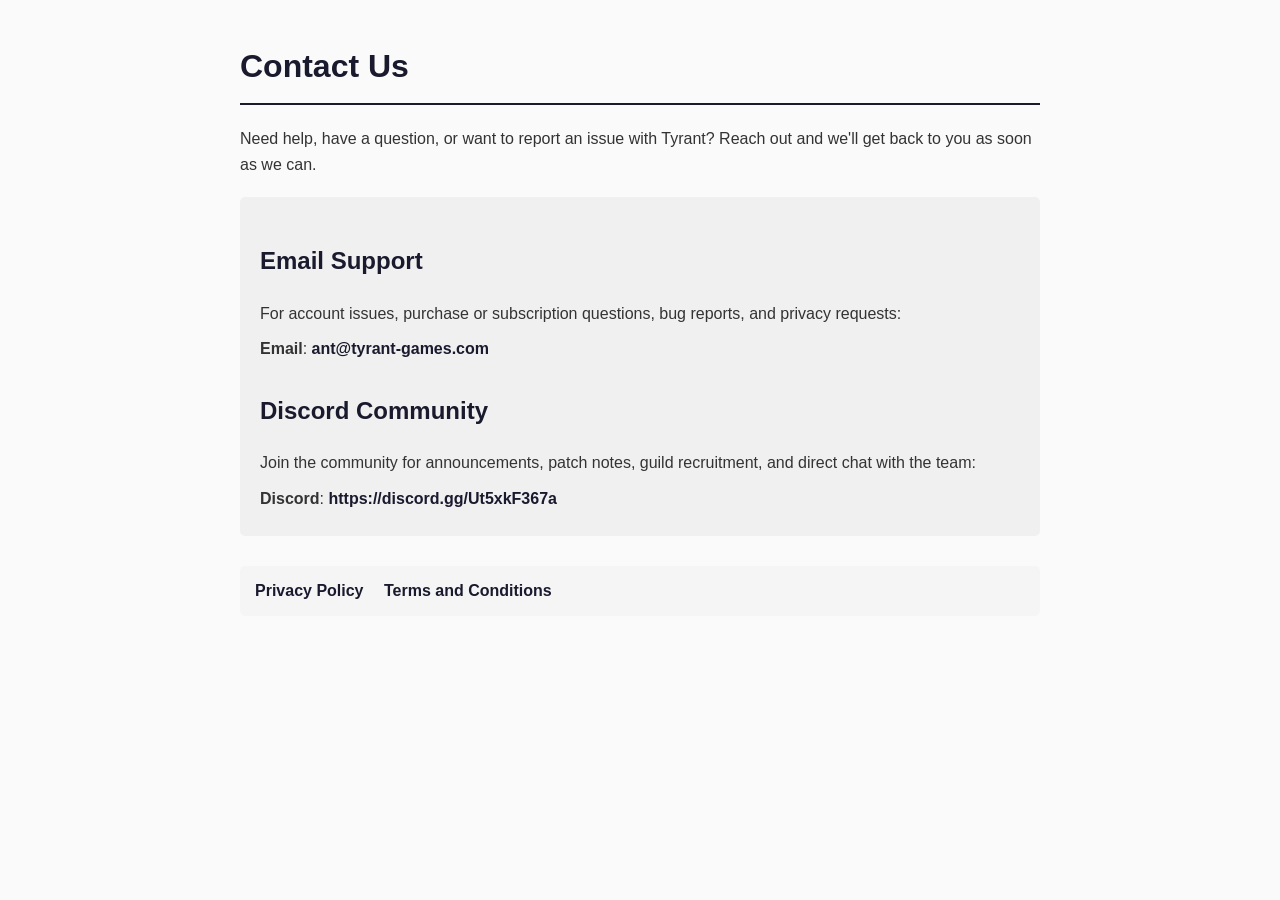
==== contact.html @ dd22e0a4 "Added contact page." ====
<!DOCTYPE html>
<html lang="en">
<head>
    <meta charset="UTF-8">
    <meta name="viewport" content="width=device-width, initial-scale=1.0">
    <title>Contact Us - Tyrant</title>
    <style>
        body {
            font-family: -apple-system, BlinkMacSystemFont, 'Segoe UI', Roboto, Oxygen, Ubuntu, sans-serif;
            line-height: 1.6;
            max-width: 800px;
            margin: 0 auto;
            padding: 20px;
            color: #333;
            background-color: #fafafa;
        }
        h1 {
            color: #1a1a2e;
            border-bottom: 2px solid #1a1a2e;
            padding-bottom: 10px;
        }
        h2 {
            color: #1a1a2e;
            margin-top: 30px;
        }
        .contact {
            background-color: #f0f0f0;
            padding: 15px 20px;
            border-radius: 5px;
            margin-top: 20px;
        }
        .contact p {
            margin: 10px 0;
        }
        .contact a {
            color: #1a1a2e;
            text-decoration: none;
            font-weight: 600;
        }
        .contact a:hover {
            text-decoration: underline;
        }
        .links {
            margin-top: 30px;
            padding: 12px 15px;
            background-color: #f5f5f5;
            border-radius: 5px;
        }
        .links a {
            color: #1a1a2e;
            text-decoration: none;
            font-weight: 600;
            margin-right: 16px;
        }
        .links a:hover {
            text-decoration: underline;
        }
    </style>
</head>
<body>
    <h1>Contact Us</h1>

    <p>Need help, have a question, or want to report an issue with Tyrant? Reach out and we'll get back to you as soon as we can.</p>

    <div class="contact">
        <h2>Email Support</h2>
        <p>For account issues, purchase or subscription questions, bug reports, and privacy requests:</p>
        <p><strong>Email</strong>: <a href="mailto:ant@tyrant-games.com">ant@tyrant-games.com</a></p>

        <h2>Discord Community</h2>
        <p>Join the community for announcements, patch notes, guild recruitment, and direct chat with the team:</p>
        <p><strong>Discord</strong>: <a href="https://discord.gg/Ut5xkF367a">https://discord.gg/Ut5xkF367a</a></p>
    </div>

    <div class="links">
        <a href="./privacy-policy.html">Privacy Policy</a>
        <a href="./terms.html">Terms and Conditions</a>
    </div>
</body>
</html>
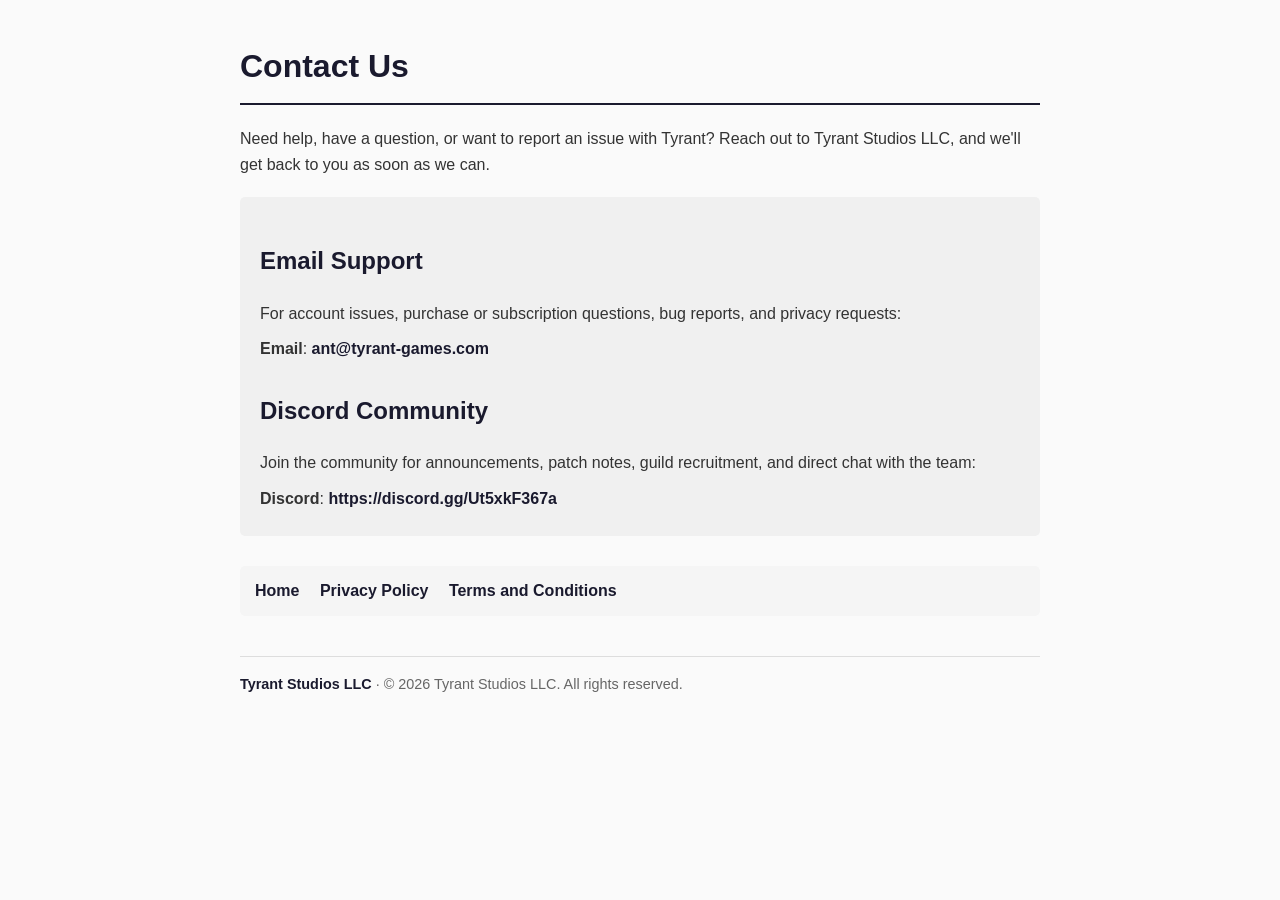
==== commit 07b02054: "Add Tyrant Studios LLC landing page and company info Turn the home page into a landing page for Tyra" ====
--- a/contact.html
+++ b/contact.html
@@ -3,7 +3,7 @@
 <head>
     <meta charset="UTF-8">
     <meta name="viewport" content="width=device-width, initial-scale=1.0">
-    <title>Contact Us - Tyrant</title>
+    <title>Contact Us - Tyrant Studios LLC</title>
     <style>
         body {
             font-family: -apple-system, BlinkMacSystemFont, 'Segoe UI', Roboto, Oxygen, Ubuntu, sans-serif;
@@ -55,12 +55,24 @@
         .links a:hover {
             text-decoration: underline;
         }
+        .site-footer {
+            margin-top: 40px;
+            padding-top: 16px;
+            border-top: 1px solid #ddd;
+            color: #666;
+            font-size: 0.9em;
+        }
+        .site-footer a {
+            color: #1a1a2e;
+            text-decoration: none;
+            font-weight: 600;
+        }
     </style>
 </head>
 <body>
     <h1>Contact Us</h1>
 
-    <p>Need help, have a question, or want to report an issue with Tyrant? Reach out and we'll get back to you as soon as we can.</p>
+    <p>Need help, have a question, or want to report an issue with Tyrant? Reach out to Tyrant Studios LLC, and we'll get back to you as soon as we can.</p>
 
     <div class="contact">
         <h2>Email Support</h2>
@@ -73,8 +85,12 @@
     </div>
 
     <div class="links">
+        <a href="./index.html">Home</a>
         <a href="./privacy-policy.html">Privacy Policy</a>
         <a href="./terms.html">Terms and Conditions</a>
     </div>
+    <footer class="site-footer">
+        <a href="./index.html">Tyrant Studios LLC</a> &middot; &copy; 2026 Tyrant Studios LLC. All rights reserved.
+    </footer>
 </body>
 </html>
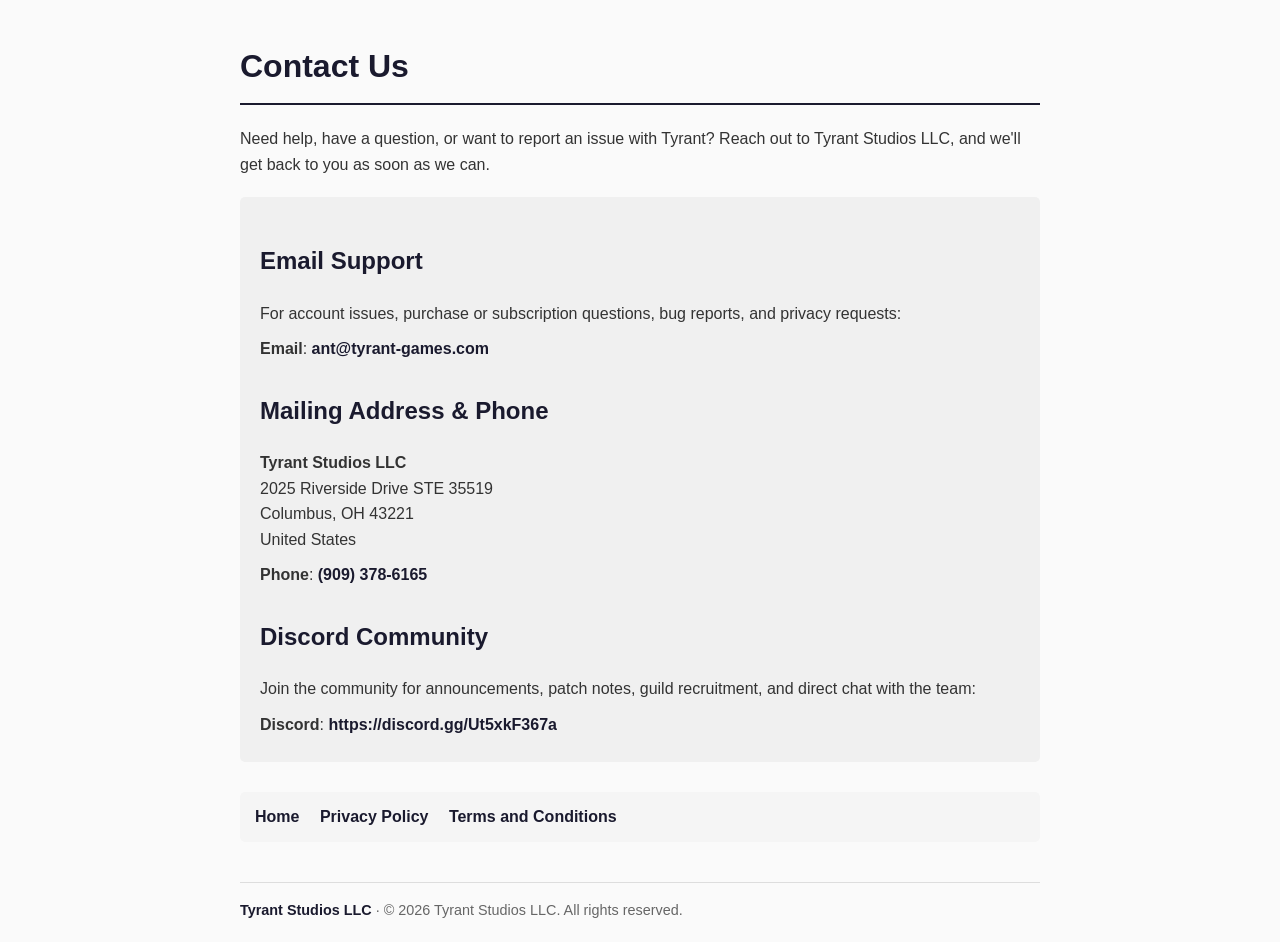
==== commit 2ec06e08: "Add Tyrant Studios LLC business address and phone number Co-Authored-By: Claude Opus 5.5 <noreply@an" ====
--- a/contact.html
+++ b/contact.html
@@ -79,6 +79,10 @@
         <p>For account issues, purchase or subscription questions, bug reports, and privacy requests:</p>
         <p><strong>Email</strong>: <a href="mailto:ant@tyrant-games.com">ant@tyrant-games.com</a></p>
 
+        <h2>Mailing Address &amp; Phone</h2>
+        <p><strong>Tyrant Studios LLC</strong><br>2025 Riverside Drive STE 35519<br>Columbus, OH 43221<br>United States</p>
+        <p><strong>Phone</strong>: <a href="tel:+19093786165">(909) 378-6165</a></p>
+
         <h2>Discord Community</h2>
         <p>Join the community for announcements, patch notes, guild recruitment, and direct chat with the team:</p>
         <p><strong>Discord</strong>: <a href="https://discord.gg/Ut5xkF367a">https://discord.gg/Ut5xkF367a</a></p>
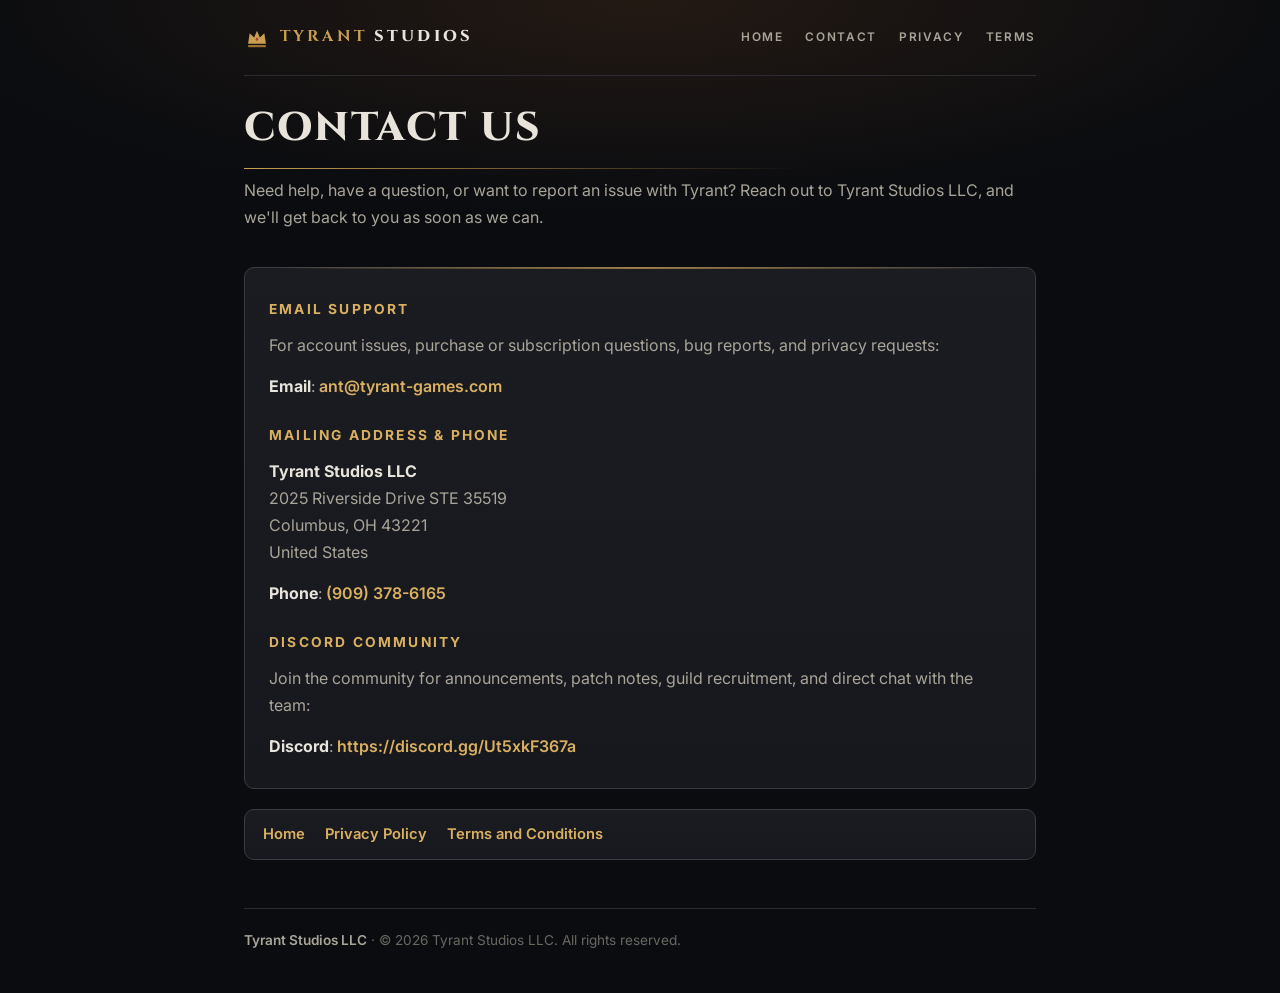
==== commit 349f1e8e: "Restyle site with Tyrant's Dark Fortress theme; set Ohio governing law Redesign the Tyrant Studios l" ====
--- a/contact.html
+++ b/contact.html
@@ -4,72 +4,27 @@
     <meta charset="UTF-8">
     <meta name="viewport" content="width=device-width, initial-scale=1.0">
     <title>Contact Us - Tyrant Studios LLC</title>
-    <style>
-        body {
-            font-family: -apple-system, BlinkMacSystemFont, 'Segoe UI', Roboto, Oxygen, Ubuntu, sans-serif;
-            line-height: 1.6;
-            max-width: 800px;
-            margin: 0 auto;
-            padding: 20px;
-            color: #333;
-            background-color: #fafafa;
-        }
-        h1 {
-            color: #1a1a2e;
-            border-bottom: 2px solid #1a1a2e;
-            padding-bottom: 10px;
-        }
-        h2 {
-            color: #1a1a2e;
-            margin-top: 30px;
-        }
-        .contact {
-            background-color: #f0f0f0;
-            padding: 15px 20px;
-            border-radius: 5px;
-            margin-top: 20px;
-        }
-        .contact p {
-            margin: 10px 0;
-        }
-        .contact a {
-            color: #1a1a2e;
-            text-decoration: none;
-            font-weight: 600;
-        }
-        .contact a:hover {
-            text-decoration: underline;
-        }
-        .links {
-            margin-top: 30px;
-            padding: 12px 15px;
-            background-color: #f5f5f5;
-            border-radius: 5px;
-        }
-        .links a {
-            color: #1a1a2e;
-            text-decoration: none;
-            font-weight: 600;
-            margin-right: 16px;
-        }
-        .links a:hover {
-            text-decoration: underline;
-        }
-        .site-footer {
-            margin-top: 40px;
-            padding-top: 16px;
-            border-top: 1px solid #ddd;
-            color: #666;
-            font-size: 0.9em;
-        }
-        .site-footer a {
-            color: #1a1a2e;
-            text-decoration: none;
-            font-weight: 600;
-        }
-    </style>
+    <link rel="icon" type="image/png" href="./assets/favicon.png">
+    <link rel="apple-touch-icon" href="./assets/apple-touch-icon.png">
+    <meta name="theme-color" content="#0a0c10">
+    <link rel="preconnect" href="https://fonts.googleapis.com">
+    <link rel="preconnect" href="https://fonts.gstatic.com" crossorigin>
+    <link href="https://fonts.googleapis.com/css2?family=Cinzel:wght@700;800&family=Inter:wght@400;500;600;700&display=swap" rel="stylesheet">
+    <link rel="stylesheet" href="./assets/pages.css">
 </head>
 <body>
+    <header class="topbar">
+        <a class="brand" href="./index.html" aria-label="Tyrant Studios home">
+            <svg viewBox="0 0 32 32" aria-hidden="true"><path d="M5 23 L7 10 L12.5 15.5 L16 7 L19.5 15.5 L25 10 L27 23 Z" fill="#c9a050"/><rect x="5" y="24.5" width="22" height="3" rx="1" fill="#9a7030"/><path d="M16 15 l2 2.5 -2 2.5 -2 -2.5z" fill="#aa4040"/></svg>
+            <span><b>TYRANT</b> STUDIOS</span>
+        </a>
+        <nav>
+            <a href="./index.html">Home</a>
+            <a href="./contact.html">Contact</a>
+            <a href="./privacy-policy.html">Privacy</a>
+            <a href="./terms.html">Terms</a>
+        </nav>
+    </header>
     <h1>Contact Us</h1>
 
     <p>Need help, have a question, or want to report an issue with Tyrant? Reach out to Tyrant Studios LLC, and we'll get back to you as soon as we can.</p>
--- a/assets/pages.css
+++ b/assets/pages.css
@@ -0,0 +1,144 @@
+/* Shared styles for the document pages (contact, privacy, terms).
+   Palette follows the Tyrant app's "Dark Fortress" theme. */
+:root {
+    --bg-app: #0a0c10;
+    --bg-screen: #12141a;
+    --bg-card: #1a1c22;
+    --border-dark: #2a2c32;
+    --border: #3a3c45;
+    --gold-dark: #9a7030;
+    --gold: #c9a050;
+    --gold-light: #dab060;
+    --text: #e8e4dc;
+    --text-2: #a8a498;
+    --text-3: #686860;
+    --display: 'Cinzel', Georgia, 'Times New Roman', serif;
+    --body: 'Inter', -apple-system, BlinkMacSystemFont, 'Segoe UI', Roboto, sans-serif;
+}
+* { box-sizing: border-box; }
+body {
+    font-family: var(--body);
+    line-height: 1.7;
+    max-width: 840px;
+    margin: 0 auto;
+    padding: 0 24px 40px;
+    color: var(--text-2);
+    background:
+        radial-gradient(ellipse 80% 300px at 50% 0, rgba(217,119,43,0.12), transparent 70%),
+        var(--bg-app);
+    background-repeat: no-repeat;
+    background-color: var(--bg-app);
+    -webkit-font-smoothing: antialiased;
+}
+.topbar {
+    display: flex;
+    align-items: center;
+    justify-content: space-between;
+    gap: 16px;
+    height: 76px;
+    margin-bottom: 28px;
+    border-bottom: 1px solid var(--border-dark);
+}
+.topbar .brand {
+    display: flex;
+    align-items: center;
+    gap: 10px;
+    text-decoration: none;
+    color: var(--text);
+    font-family: var(--display);
+    font-weight: 800;
+    font-size: 0.98rem;
+    letter-spacing: 0.2em;
+}
+.topbar .brand b { color: var(--gold); }
+.topbar .brand svg { width: 26px; height: 26px; }
+.topbar nav { display: flex; gap: 22px; }
+.topbar nav a {
+    color: var(--text-2);
+    text-decoration: none;
+    font-size: 0.74rem;
+    font-weight: 600;
+    letter-spacing: 0.14em;
+    text-transform: uppercase;
+}
+.topbar nav a:hover { color: var(--gold-light); }
+h1 {
+    font-family: var(--display);
+    font-weight: 800;
+    font-size: clamp(1.8rem, 5vw, 2.5rem);
+    text-transform: uppercase;
+    letter-spacing: 0.05em;
+    line-height: 1.2;
+    color: var(--text);
+    margin: 0 0 8px;
+    padding-bottom: 16px;
+    border-bottom: 1px solid transparent;
+    border-image: linear-gradient(90deg, var(--gold), transparent 70%) 1;
+}
+h2 {
+    font-size: 0.86rem;
+    font-weight: 700;
+    letter-spacing: 0.16em;
+    text-transform: uppercase;
+    color: var(--gold-light);
+    margin: 40px 0 10px;
+}
+p { margin: 0 0 14px; }
+strong { color: var(--text); }
+a { color: var(--gold-light); }
+a:hover { color: #eac070; }
+ul { padding-left: 20px; }
+li { margin-bottom: 9px; }
+li::marker { color: var(--gold-dark); }
+.effective-date {
+    color: var(--text-3);
+    font-size: 0.85rem;
+    letter-spacing: 0.08em;
+    text-transform: uppercase;
+    margin: 10px 0 24px;
+}
+.contact, .links {
+    position: relative;
+    background: linear-gradient(180deg, var(--bg-card), #16181d);
+    border: 1px solid var(--border);
+    border-radius: 10px;
+}
+.contact { padding: 6px 24px 14px; margin-top: 36px; }
+.contact::before {
+    content: "";
+    position: absolute;
+    top: -1px; left: 24px; right: 24px;
+    height: 2px;
+    background: linear-gradient(90deg, transparent, var(--gold), transparent);
+    opacity: 0.7;
+}
+.contact h2 { margin-top: 24px; }
+.contact a { text-decoration: none; font-weight: 600; }
+.contact a:hover { text-decoration: underline; }
+.links {
+    margin: 20px 0 24px;
+    padding: 12px 18px;
+    font-size: 0.92rem;
+}
+.links a {
+    color: var(--gold-light);
+    text-decoration: none;
+    font-weight: 600;
+    margin-right: 16px;
+}
+.links a:hover { text-decoration: underline; }
+.site-footer {
+    margin-top: 48px;
+    padding-top: 20px;
+    border-top: 1px solid var(--border-dark);
+    color: var(--text-3);
+    font-size: 0.85rem;
+}
+.site-footer a { color: var(--text-2); text-decoration: none; font-weight: 600; }
+.site-footer a:hover { color: var(--gold-light); }
+@media (max-width: 600px) {
+    body { padding: 0 16px 32px; }
+    .topbar nav { gap: 14px; }
+    .topbar nav a { font-size: 0.68rem; letter-spacing: 0.1em; }
+    .topbar .brand span { display: none; }
+}
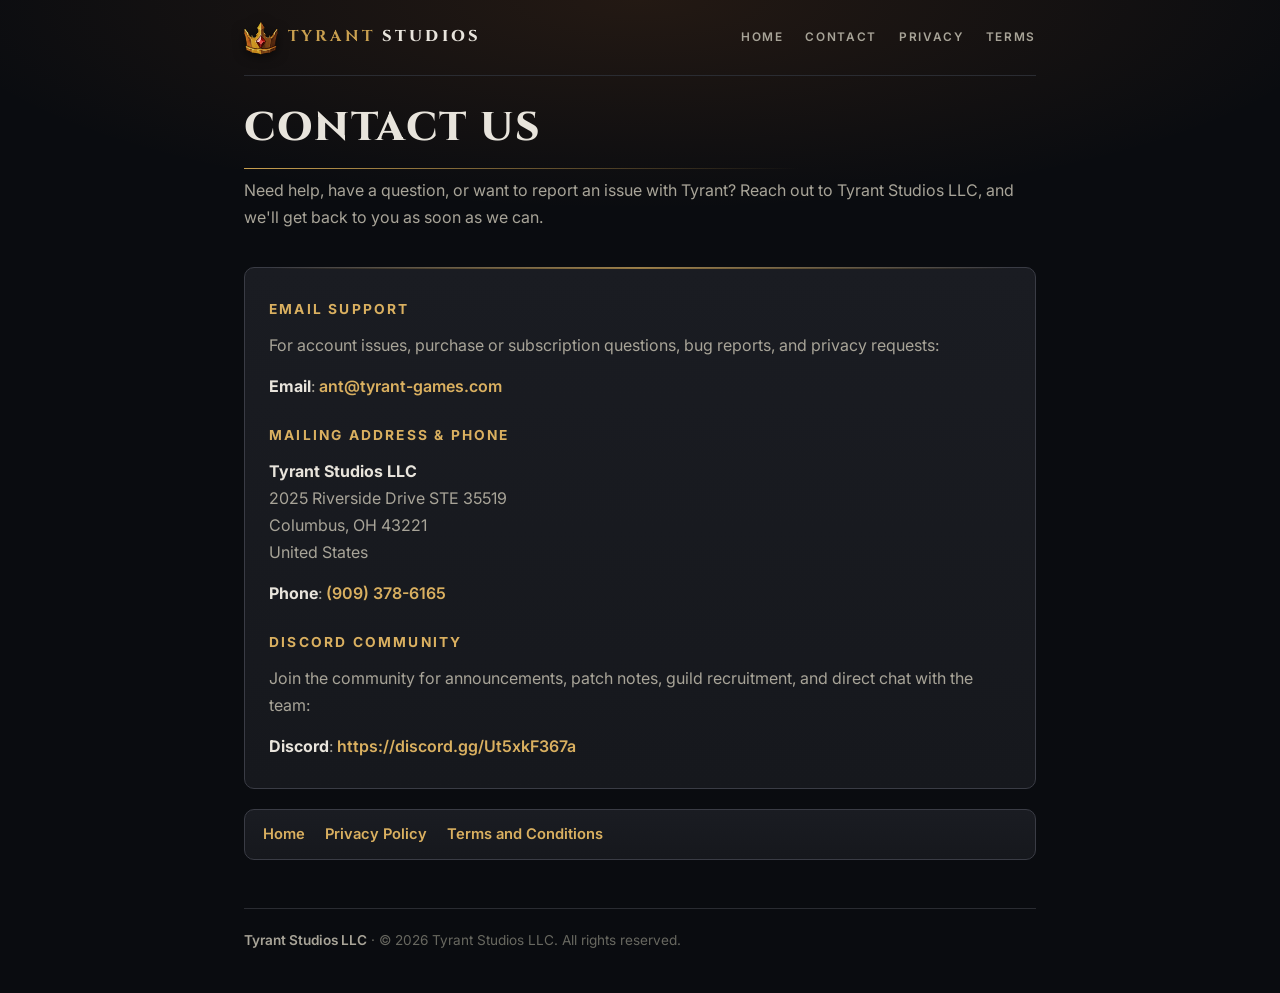
==== commit f6cb9f45: "Use the in-game crown icon for the Tyrant Studios logo mark Co-Authored-By: Claude Opus 5.5 <noreply" ====
--- a/contact.html
+++ b/contact.html
@@ -15,7 +15,7 @@
 <body>
     <header class="topbar">
         <a class="brand" href="./index.html" aria-label="Tyrant Studios home">
-            <svg viewBox="0 0 32 32" aria-hidden="true"><path d="M5 23 L7 10 L12.5 15.5 L16 7 L19.5 15.5 L25 10 L27 23 Z" fill="#c9a050"/><rect x="5" y="24.5" width="22" height="3" rx="1" fill="#9a7030"/><path d="M16 15 l2 2.5 -2 2.5 -2 -2.5z" fill="#aa4040"/></svg>
+            <img class="crest" src="./assets/crown.png" width="128" height="128" alt="">
             <span><b>TYRANT</b> STUDIOS</span>
         </a>
         <nav>
--- a/assets/pages.css
+++ b/assets/pages.css
@@ -51,7 +51,7 @@
     letter-spacing: 0.2em;
 }
 .topbar .brand b { color: var(--gold); }
-.topbar .brand svg { width: 26px; height: 26px; }
+.topbar .brand .crest { width: 34px; height: 34px; filter: drop-shadow(0 2px 6px rgba(0,0,0,0.6)); }
 .topbar nav { display: flex; gap: 22px; }
 .topbar nav a {
     color: var(--text-2);
